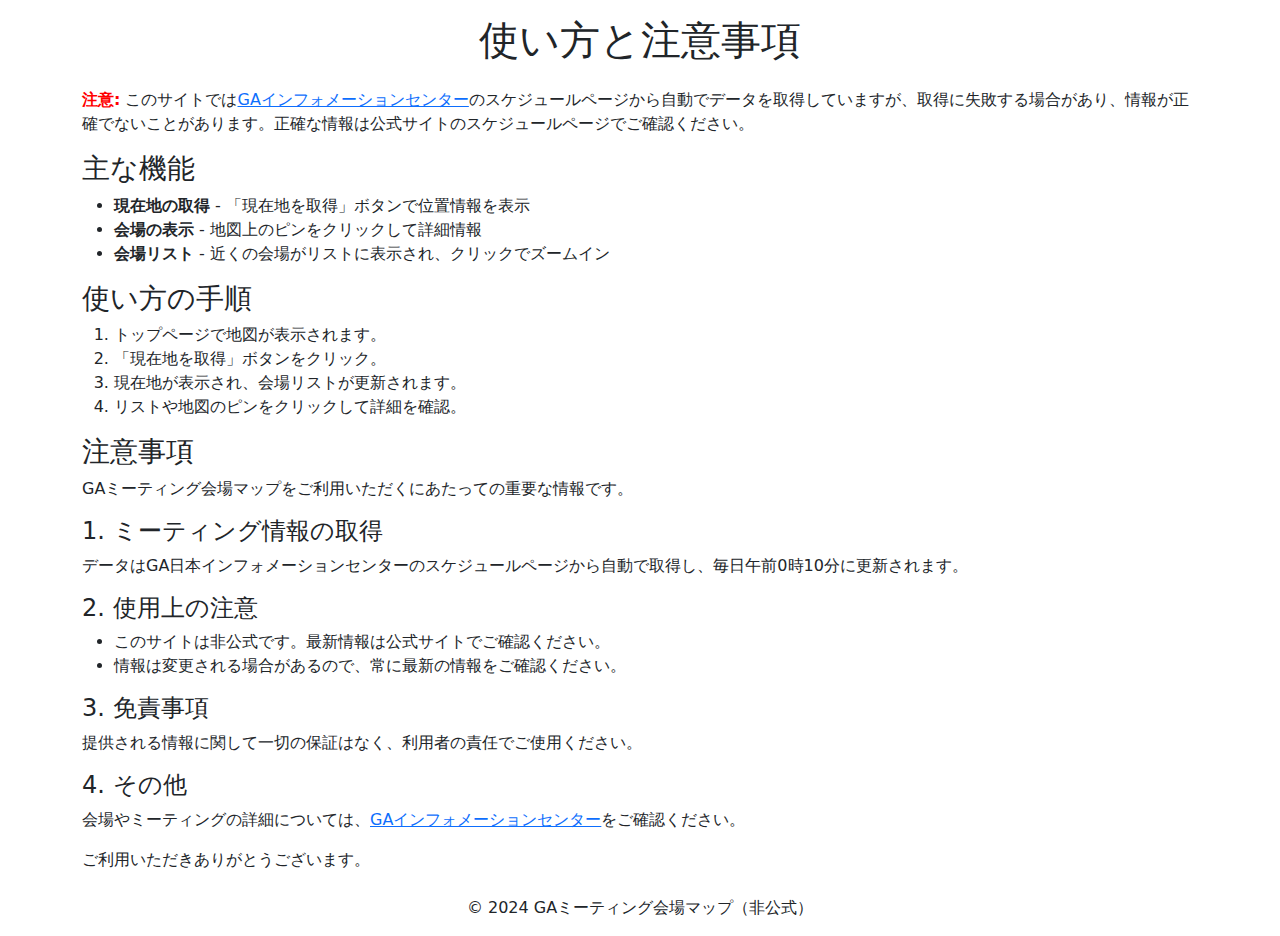
==== notes.html @ 0354f0a7 "Add files via upload" ====
<!DOCTYPE html>
<html lang="ja">
<head>
    <meta charset="UTF-8">
    <meta name="viewport" content="width=device-width, initial-scale=1.0">
    <title>使い方と注意事項 - GAミーティング会場マップ（非公式）</title>
    <link href="https://cdn.jsdelivr.net/npm/bootstrap@5.1.3/dist/css/bootstrap.min.css" rel="stylesheet">
    <style>
        .highlight {
            color: red;
            font-weight: bold;
        }
    </style>
</head>
<body>
    <div class="container mt-3">
        <h1 class="text-center">使い方と注意事項</h1>

        <div class="mt-4">
            <p><span class="highlight">注意:</span> このサイトでは<a href="http://www.gajapan.jp/" target="_blank">GAインフォメーションセンター</a>のスケジュールページから自動でデータを取得していますが、取得に失敗する場合があり、情報が正確でないことがあります。正確な情報は公式サイトのスケジュールページでご確認ください。</p>

            <h3>主な機能</h3>
            <ul>
                <li><strong>現在地の取得</strong> - 「現在地を取得」ボタンで位置情報を表示</li>
                <li><strong>会場の表示</strong> - 地図上のピンをクリックして詳細情報</li>
                <li><strong>会場リスト</strong> - 近くの会場がリストに表示され、クリックでズームイン</li>
            </ul>

            <h3>使い方の手順</h3>
            <ol>
                <li>トップページで地図が表示されます。</li>
                <li>「現在地を取得」ボタンをクリック。</li>
                <li>現在地が表示され、会場リストが更新されます。</li>
                <li>リストや地図のピンをクリックして詳細を確認。</li>
            </ol>

            <h3>注意事項</h3>
            <p>GAミーティング会場マップをご利用いただくにあたっての重要な情報です。</p>

            <h4>1. ミーティング情報の取得</h4>
            <p>データはGA日本インフォメーションセンターのスケジュールページから自動で取得し、毎日午前0時10分に更新されます。</p>

            <h4>2. 使用上の注意</h4>
            <ul>
                <li>このサイトは非公式です。最新情報は公式サイトでご確認ください。</li>
                <li>情報は変更される場合があるので、常に最新の情報をご確認ください。</li>
            </ul>

            <h4>3. 免責事項</h4>
            <p>提供される情報に関して一切の保証はなく、利用者の責任でご使用ください。</p>

            <h4>4. その他</h4>
            <p>会場やミーティングの詳細については、<a href="http://www.gajapan.jp/" target="_blank">GAインフォメーションセンター</a>をご確認ください。</p>

            <p>ご利用いただきありがとうございます。</p>
        </div>

        <div class="text-center mt-4">
            <p>© 2024 GAミーティング会場マップ（非公式）</p>
        </div>
    </div>

    <script src="https://cdn.jsdelivr.net/npm/bootstrap@5.1.3/dist/js/bootstrap.bundle.min.js"></script>
</body>
</html>
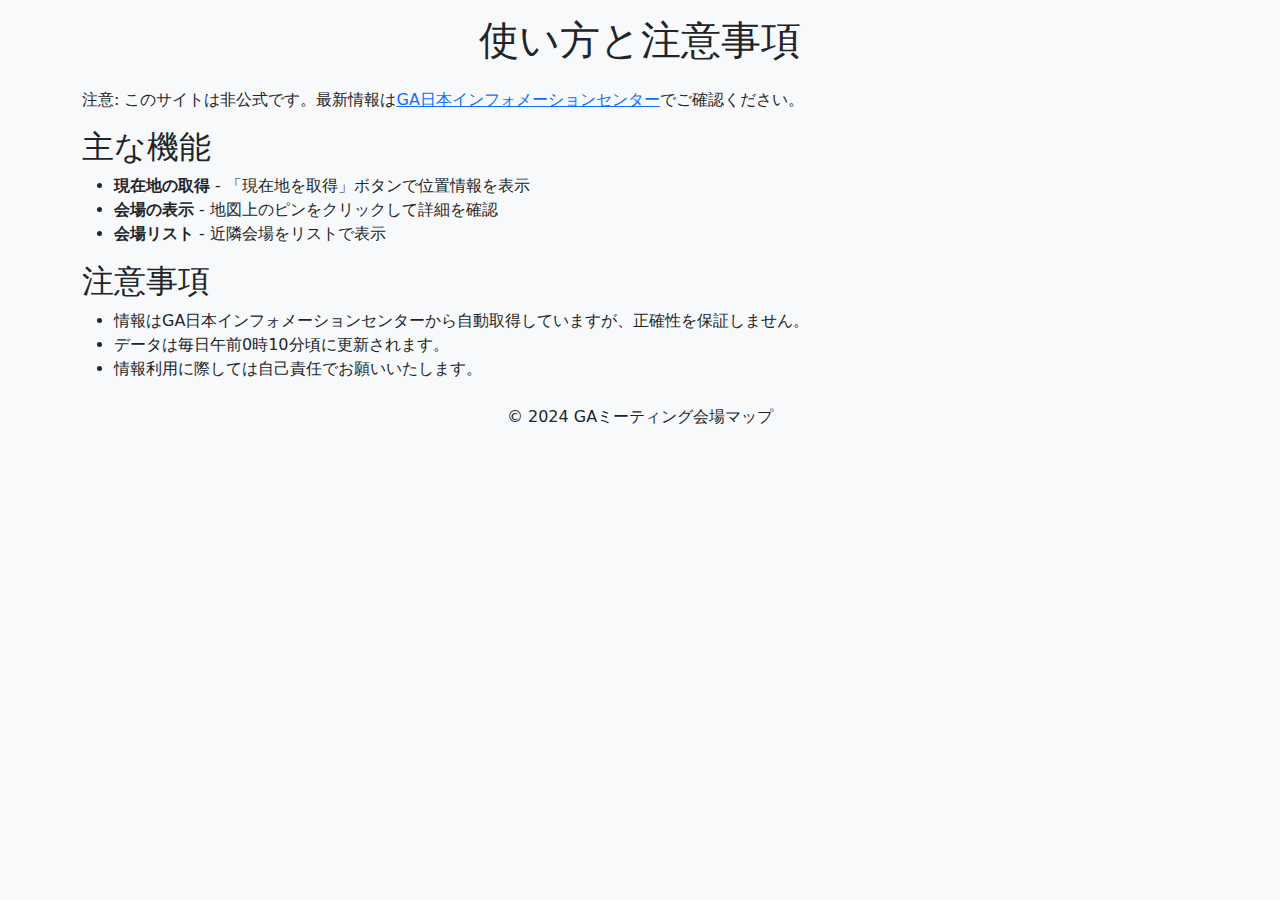
==== commit 6e1fe469: "Update notes.html" ====
--- a/notes.html
+++ b/notes.html
@@ -1,65 +1,47 @@
 <!DOCTYPE html>
 <html lang="ja">
+
 <head>
     <meta charset="UTF-8">
     <meta name="viewport" content="width=device-width, initial-scale=1.0">
-    <title>使い方と注意事項 - GAミーティング会場マップ（非公式）</title>
+    <title>使い方と注意事項 - GAミーティング会場マップ</title>
     <link href="https://cdn.jsdelivr.net/npm/bootstrap@5.1.3/dist/css/bootstrap.min.css" rel="stylesheet">
-    <style>
-        .highlight {
-            color: red;
-            font-weight: bold;
-        }
-    </style>
+    <link rel="stylesheet" href="styles.css"> <!-- 外部CSSファイルへのリンク -->
 </head>
-<body>
+
+<body class="bg-light"> <!-- 背景色を直接指定する代わりに、classを利用 -->
     <div class="container mt-3">
         <h1 class="text-center">使い方と注意事項</h1>
 
-        <div class="mt-4">
-            <p><span class="highlight">注意:</span> このサイトでは<a href="http://www.gajapan.jp/" target="_blank">GAインフォメーションセンター</a>のスケジュールページから自動でデータを取得していますが、取得に失敗する場合があり、情報が正確でないことがあります。正確な情報は公式サイトのスケジュールページでご確認ください。</p>
+        <section class="mt-4">
+            <p><span class="highlight">注意:</span> このサイトは非公式です。最新情報は<a href="http://www.gajapan.jp/" target="_blank"
+                    rel="noopener noreferrer">GA日本インフォメーションセンター</a>でご確認ください。</p>
+        </section>
 
-            <h3>主な機能</h3>
+        <section>
+            <h2>主な機能</h2>
             <ul>
                 <li><strong>現在地の取得</strong> - 「現在地を取得」ボタンで位置情報を表示</li>
-                <li><strong>会場の表示</strong> - 地図上のピンをクリックして詳細情報</li>
-                <li><strong>会場リスト</strong> - 近くの会場がリストに表示され、クリックでズームイン</li>
+                <li><strong>会場の表示</strong> - 地図上のピンをクリックして詳細を確認</li>
+                <li><strong>会場リスト</strong> - 近隣会場をリストで表示</li>
             </ul>
+        </section>
 
-            <h3>使い方の手順</h3>
-            <ol>
-                <li>トップページで地図が表示されます。</li>
-                <li>「現在地を取得」ボタンをクリック。</li>
-                <li>現在地が表示され、会場リストが更新されます。</li>
-                <li>リストや地図のピンをクリックして詳細を確認。</li>
-            </ol>
+        <section>
+            <h2>注意事項</h2>
+            <ul>
+                <li>情報はGA日本インフォメーションセンターから自動取得していますが、正確性を保証しません。</li>
+                <li>データは毎日午前0時10分頃に更新されます。</li>
+                <li>情報利用に際しては自己責任でお願いいたします。</li>
+            </ul>
+        </section>
 
-            <h3>注意事項</h3>
-            <p>GAミーティング会場マップをご利用いただくにあたっての重要な情報です。</p>
-
-            <h4>1. ミーティング情報の取得</h4>
-            <p>データはGA日本インフォメーションセンターのスケジュールページから自動で取得し、毎日午前0時10分に更新されます。</p>
-
-            <h4>2. 使用上の注意</h4>
-            <ul>
-                <li>このサイトは非公式です。最新情報は公式サイトでご確認ください。</li>
-                <li>情報は変更される場合があるので、常に最新の情報をご確認ください。</li>
-            </ul>
-
-            <h4>3. 免責事項</h4>
-            <p>提供される情報に関して一切の保証はなく、利用者の責任でご使用ください。</p>
-
-            <h4>4. その他</h4>
-            <p>会場やミーティングの詳細については、<a href="http://www.gajapan.jp/" target="_blank">GAインフォメーションセンター</a>をご確認ください。</p>
-
-            <p>ご利用いただきありがとうございます。</p>
-        </div>
-
-        <div class="text-center mt-4">
-            <p>© 2024 GAミーティング会場マップ（非公式）</p>
-        </div>
+        <footer class="text-center mt-4">
+            <p>© 2024 GAミーティング会場マップ</p>
+        </footer>
     </div>
 
     <script src="https://cdn.jsdelivr.net/npm/bootstrap@5.1.3/dist/js/bootstrap.bundle.min.js"></script>
 </body>
+
 </html>
